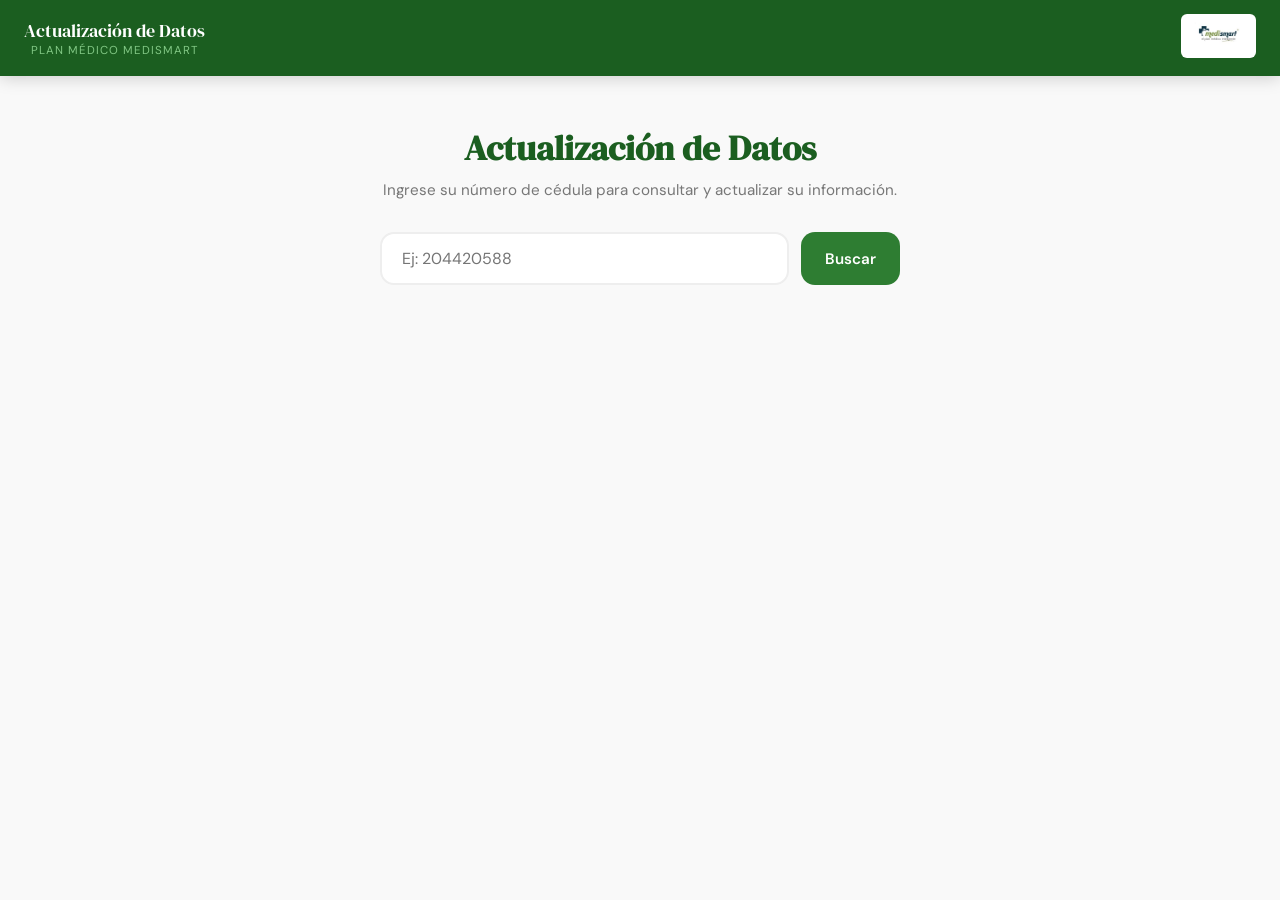
==== index.html @ 0046bc2f "Update index.html" ====
<!DOCTYPE html>
<html lang="es">
<head>
<meta charset="UTF-8">
<meta name="viewport" content="width=device-width, initial-scale=1.0">
<title>Actualización de Datos — Plan Médico</title>
<link href="https://fonts.googleapis.com/css2?family=DM+Serif+Display:ital@0;1&family=DM+Sans:wght@300;400;500;600&display=swap" rel="stylesheet">
<style>
:root {
  --gd:#1b5e20;--gm:#2e7d32;--ga:#43a047;--gl:#81c784;--gp:#e8f5e9;
  --cream:#f9f9f9;--cd:#eeeeee;--td:#111;--tm:#333;--tl:#777;
  --white:#fff;--red:#c0392b;--rl:#fdecea;
  --sh:0 4px 24px rgba(0,0,0,0.10);--shl:0 8px 40px rgba(0,0,0,0.15);
  --r:14px;--rs:8px;
}
*{box-sizing:border-box;margin:0;padding:0;}
body{font-family:'DM Sans',sans-serif;background:var(--cream);color:var(--td);min-height:100vh;}
header{background:var(--gd);padding:0 24px;display:flex;align-items:center;justify-content:space-between;height:76px;position:sticky;top:0;z-index:100;box-shadow:0 2px 16px rgba(0,0,0,0.18);}
.hlogo{height:48px;width:auto;object-fit:contain;}
.hcenter{display:flex;flex-direction:column;align-items:center;}
.htitle{font-family:'DM Serif Display',serif;font-size:1.1rem;color:var(--white);}
.hsub{font-size:0.72rem;color:var(--gl);letter-spacing:1px;text-transform:uppercase;}
.hlogor{height:44px;width:auto;object-fit:contain;background:white;border-radius:6px;padding:3px 8px;}
main{max-width:860px;margin:0 auto;padding:48px 24px 80px;}
.search-section{text-align:center;margin-bottom:48px;}
.search-section h1{font-family:'DM Serif Display',serif;font-size:2.2rem;color:var(--gd);margin-bottom:8px;}
.search-section p{color:var(--tl);font-size:0.95rem;margin-bottom:32px;}
.search-box{display:flex;gap:12px;max-width:520px;margin:0 auto;}
.search-box input{flex:1;padding:14px 20px;border:2px solid var(--cd);border-radius:var(--r);font-family:'DM Sans',sans-serif;font-size:1rem;background:var(--white);outline:none;transition:border-color 0.2s;}
.search-box input:focus{border-color:var(--ga);}
.search-box input:disabled{background:var(--cd);color:var(--tl);cursor:not-allowed;}
.btn{border:none;padding:14px 24px;border-radius:var(--r);font-family:'DM Sans',sans-serif;font-size:0.95rem;font-weight:600;cursor:pointer;transition:all 0.2s;white-space:nowrap;}
.btn-primary{background:var(--gm);color:var(--white);}
.btn-primary:hover{background:var(--gd);}
.btn-primary:disabled{background:var(--tl);cursor:not-allowed;}
.btn-secondary{background:transparent;color:var(--gm);border:2px solid var(--gm);padding:10px 22px;border-radius:var(--r);font-family:'DM Sans',sans-serif;font-size:0.9rem;font-weight:600;cursor:pointer;transition:all 0.2s;}
.btn-secondary:hover{background:var(--gp);}
.btn-danger{background:transparent;color:var(--red);border:2px solid var(--red);padding:10px 22px;border-radius:var(--r);font-family:'DM Sans',sans-serif;font-size:0.9rem;font-weight:600;cursor:pointer;transition:all 0.2s;}
.btn-danger:hover{background:var(--rl);}
.btn-reset{background:var(--gm);color:var(--white);border:none;padding:14px 20px;border-radius:var(--r);font-family:'DM Sans',sans-serif;font-size:0.95rem;font-weight:600;cursor:pointer;transition:all 0.2s;white-space:nowrap;}
.btn-reset:hover{background:var(--gd);}
.card{background:var(--white);border-radius:var(--r);box-shadow:var(--sh);margin-bottom:28px;overflow:hidden;animation:fadeUp 0.4s ease both;}
@keyframes fadeUp{from{opacity:0;transform:translateY(16px);}to{opacity:1;transform:translateY(0);}}
.card-header{background:var(--gd);padding:20px 28px;display:flex;align-items:center;justify-content:space-between;}
.card-header h2{font-family:'DM Serif Display',serif;font-size:1.2rem;color:var(--white);font-weight:400;}
.card-header .badge{font-size:0.72rem;color:var(--gl);letter-spacing:1px;text-transform:uppercase;}
.card-body{padding:28px;}
.form-grid{display:grid;grid-template-columns:1fr 1fr;gap:18px;}
.form-grid.three-col{grid-template-columns:1fr 1fr 1fr;}
.col-span-2{grid-column:span 2;}
.col-span-3{grid-column:span 3;}
.field{display:flex;flex-direction:column;gap:6px;}
.field label{font-size:0.78rem;font-weight:600;color:var(--tl);text-transform:uppercase;letter-spacing:0.8px;}
.field input,.field select{padding:11px 14px;border:1.5px solid var(--cd);border-radius:var(--rs);font-family:'DM Sans',sans-serif;font-size:0.95rem;background:var(--cream);color:var(--td);outline:none;transition:border-color 0.2s;}
.field input:focus,.field select:focus{border-color:var(--ga);background:var(--white);}
.field input:read-only{background:var(--cd);color:var(--tl);cursor:not-allowed;}
.field input:disabled,.field select:disabled{background:var(--cd);color:var(--tl);cursor:not-allowed;opacity:0.7;}
.card-actions{padding:0 28px 28px;display:flex;gap:12px;justify-content:flex-end;}
.empty-state{text-align:center;padding:40px 20px;color:var(--tl);}
.empty-state .icon{font-size:3rem;margin-bottom:12px;}
.empty-state p{margin-bottom:20px;font-size:0.95rem;}
.alert{padding:14px 20px;border-radius:var(--rs);font-size:0.9rem;margin-bottom:20px;display:none;}
.alert.success{background:var(--gp);color:var(--gd);border-left:4px solid var(--ga);}
.alert.error{background:var(--rl);color:var(--red);border-left:4px solid var(--red);}
.alert.show{display:block;}
.loading{display:none;text-align:center;padding:40px;color:var(--tl);}
.spinner{width:36px;height:36px;border:3px solid var(--cd);border-top-color:var(--ga);border-radius:50%;animation:spin 0.8s linear infinite;margin:0 auto 12px;}
@keyframes spin{to{transform:rotate(360deg);}}
.modal-overlay{display:none;position:fixed;inset:0;background:rgba(0,0,0,0.45);z-index:200;align-items:center;justify-content:center;}
.modal-overlay.show{display:flex;}
.modal{background:var(--white);border-radius:var(--r);padding:36px;max-width:420px;width:90%;box-shadow:var(--shl);text-align:center;}
.modal h3{font-family:'DM Serif Display',serif;font-size:1.3rem;color:var(--red);margin-bottom:12px;}
.modal p{color:var(--tm);font-size:0.95rem;margin-bottom:28px;line-height:1.6;}
.modal-actions{display:flex;gap:12px;justify-content:center;}
.section-divider{display:flex;align-items:center;gap:16px;margin:36px 0 28px;}
.section-divider::before,.section-divider::after{content:'';flex:1;height:1px;background:var(--cd);}
.section-divider span{font-size:0.75rem;color:var(--tl);text-transform:uppercase;letter-spacing:1.5px;white-space:nowrap;}
.hidden{display:none!important;}
@media(max-width:600px){
  .form-grid,.form-grid.three-col{grid-template-columns:1fr;}
  .col-span-2,.col-span-3{grid-column:span 1;}
  header{padding:0 12px;}
  main{padding:28px 16px 60px;}
  .search-box{flex-direction:column;}
}
</style>
</head>
<body>
<header>
  <div class="hcenter">
    <div class="htitle">Actualización de Datos</div>
    <div class="hsub">Plan Médico Medismart</div>
  </div>
  <div><img src="[data-uri]" alt="Medismart" class="hlogor"></div>
  <link rel="icon" type="image/x-icon" href="images/favicon.ico">
  <link rel="icon" type="image/png" sizes="32x32" href="images/favicon-32x32.png">
  <link rel="apple-touch-icon" sizes="192x192" href="images/favicon-192.png">
</header>
<main>
  <div class="search-section">
    <h1>Actualización de Datos</h1>
    <p>Ingrese su número de cédula para consultar y actualizar su información.</p>
    <div class="search-box">
      <input type="text" id="inputCedula" placeholder="Ej: 204420588" maxlength="20" onkeydown="if(event.key==='Enter')buscarColaborador()">
      <button class="btn btn-primary" onclick="buscarColaborador()" id="btnBuscar">Buscar</button>
      <button class="btn-reset" onclick="limpiarFormulario()" id="btnLimpiar" style="display:none">↺ Nueva persona</button>
    </div>
  </div>
  <div class="loading" id="loadingState"><div class="spinner"></div><p>Buscando información...</p></div>
  <div class="alert" id="alertGlobal"></div>
  <div id="sectionTitular" class="hidden">
    <div class="card">
      <div class="card-header"><h2>Datos Personales</h2><span class="badge">Titular</span></div>
      <div class="card-body">
        <div class="alert" id="alertTitular"></div>
        <div class="form-grid">
          <div class="field"><label>Cédula</label><input type="text" id="t_cedula" readonly></div>
          <div class="field"><label>Género</label>
            <select id="t_genero" disabled><option value="">Seleccione...</option><option>Masculino</option><option>Femenino</option></select>
          </div>
          <div class="field"><label>Apellido 1</label><input type="text" id="t_apellido1" disabled></div>
          <div class="field"><label>Apellido 2</label><input type="text" id="t_apellido2" disabled></div>
          <div class="field"><label>Nombre 1</label><input type="text" id="t_nombre1" disabled></div>
          <div class="field"><label>Nombre 2</label><input type="text" id="t_nombre2" disabled></div>
          <div class="field col-span-2"><label>Contacto Personal (Correo)</label><input type="email" id="t_contacto" disabled></div>
          <div class="field"><label>Teléfono Primario</label><input type="tel" id="t_tel1" disabled maxlength="20"></div>
          <div class="field"><label>Teléfono Secundario</label><input type="tel" id="t_tel2" disabled maxlength="20"></div>
          <div class="field"><label>Estado Civil</label>
            <select id="t_estadocivil" disabled><option value="">Seleccione...</option><option>Soltero(a)</option><option>Casado(a)</option><option>Unión Libre</option><option>Separado(a)</option><option>Divorciado(a)</option><option>Viudo(a)</option></select>
          </div>
        </div>
        <div class="section-divider"><span>Ubicación</span></div>
        <div class="form-grid three-col">
          <div class="field"><label>Provincia</label><select id="t_provincia" onchange="cargarCantones('t')" disabled><option value="">Seleccione...</option></select></div>
          <div class="field"><label>Cantón</label><select id="t_canton" onchange="cargarDistritos('t')" disabled><option value="">Seleccione provincia primero</option></select></div>
          <div class="field"><label>Distrito</label><select id="t_distrito" disabled><option value="">Seleccione cantón primero</option></select></div>
          <div class="field col-span-3"><label>Dirección Exacta</label><input type="text" id="t_direccion" disabled></div>
        </div>
      </div>
      <div class="card-actions"><button class="btn btn-primary" onclick="guardarTitular()" id="btnGuardarTitular">Guardar Cambios</button></div>
    </div>
    <div class="card">
      <div class="card-header"><h2>Beneficiario</h2><span class="badge">Plan Médico Medismart</span></div>
      <div class="card-body">
        <div class="alert" id="alertBenef"></div>
        <div id="benefEmpty" class="empty-state">
          <div class="icon">👤</div>
          <p>No tiene un beneficiario registrado para el plan médico.</p>
          <button class="btn btn-primary" onclick="mostrarFormBenef()">+ Agregar Beneficiario</button>
        </div>
        <div id="benefForm" class="hidden">
          <div class="form-grid">
            <div class="field"><label>Tipo de Cédula</label>
              <select id="b_tipocedula"><option value="">Seleccione...</option><option>Nacional</option><option>Residente</option><option>Pasaporte</option></select>
            </div>
            <div class="field"><label>Cédula del Beneficiario</label><input type="text" id="b_cedula" maxlength="20"></div>
            <div class="field col-span-2"><label>Nombre Completo</label><input type="text" id="b_nombre"></div>
            <div class="field"><label>Fecha de Nacimiento</label><input type="date" id="b_fechanac"></div>
            <div class="field"><label>Genero</label>
              <select id="b_genero"><option value="">Seleccione...</option><option>Masculino</option><option>Femenino</option></select>
            </div>
            <div class="field"><label>Estado Civil</label>
              <select id="b_estadocivil"><option value="">Seleccione...</option><option>Soltero(a)</option><option>Casado(a)</option><option>Unión Libre</option><option>Separado(a)</option><option>Divorciado(a)</option><option>Viudo(a)</option></select>
            </div>
            <div class="field"><label>Parentesco</label>
              <select id="b_parentesco"><option value="">Seleccione...</option><option>Abuelo(a)</option><option>Cónyuge</option><option>Cuñado(a)</option><option>Esposo(a)</option><option>Hermano(a)</option><option>Hijo(a)</option><option>Madre</option><option>Nieto(a)</option><option>Novio(a)</option><option>Nuera</option><option>Padre</option><option>Pareja</option><option>Primo(a)</option><option>Sobrino(a)</option><option>Suegro(a)</option><option>Tío(a)</option><option>Yerno</option><option>Otra relación</option></select>
            </div>
            <div class="field col-span-2"><label>Correo Electrónico</label><input type="email" id="b_correo"></div>
          </div>
          <div class="section-divider"><span>Ubicación del Beneficiario</span></div>
          <div class="form-grid three-col">
            <div class="field"><label>Provincia</label><select id="b_provincia" onchange="cargarCantones('b')"><option value="">Seleccione...</option></select></div>
            <div class="field"><label>Cantón</label><select id="b_canton" onchange="cargarDistritos('b')" disabled><option value="">Seleccione provincia primero</option></select></div>
            <div class="field"><label>Distrito</label><select id="b_distrito" disabled><option value="">Seleccione cantón primero</option></select></div>
          </div>
        </div>
      </div>
      <div class="card-actions" id="benefActions" style="display:none">
        <button class="btn-danger" onclick="confirmarEliminarBenef()" id="btnEliminarBenef" style="display:none">Eliminar Beneficiario</button>
        <button class="btn-secondary" onclick="cancelarBenef()">Cancelar</button>
        <button class="btn btn-primary" onclick="guardarBenef()" id="btnGuardarBenef">Guardar Beneficiario</button>
      </div>
    </div>
  </div>
</main>
<div class="modal-overlay" id="modalEliminar">
  <div class="modal">
    <h3>Eliminar Beneficiario</h3>
    <p>¿Está seguro que desea eliminar al beneficiario? Esta acción no se puede deshacer.</p>
    <div class="modal-actions">
      <button class="btn-secondary" onclick="cerrarModal()">Cancelar</button>
      <button class="btn-danger" onclick="eliminarBenef()">Sí, eliminar</button>
    </div>
  </div>
</div>
<script src="main.js"></script>
</body>
</html>
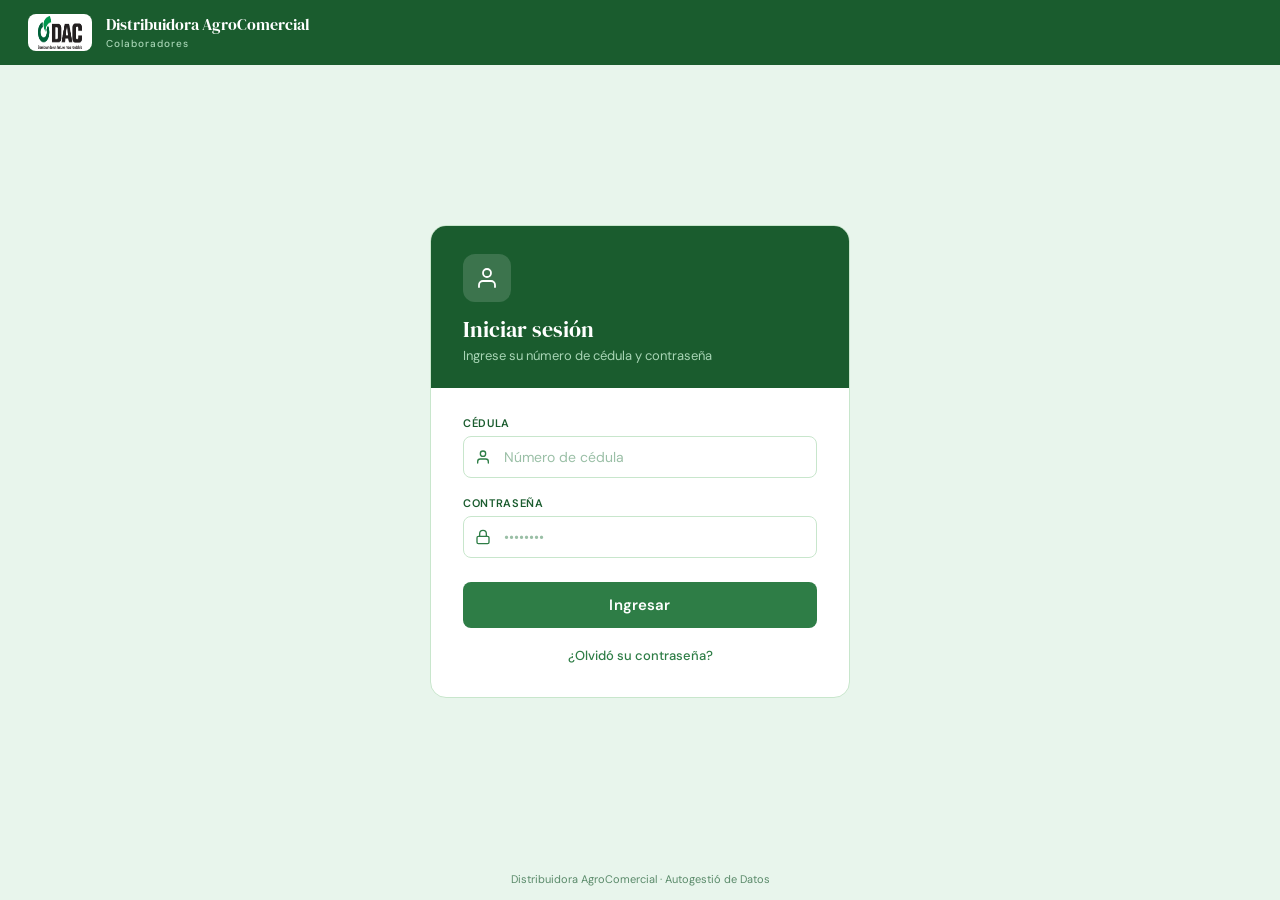
==== commit fa1600b1: "Creacion de una nueva version" ====
--- a/index.html
+++ b/index.html
@@ -1,198 +1,85 @@
 <!DOCTYPE html>
 <html lang="es">
 <head>
-<meta charset="UTF-8">
-<meta name="viewport" content="width=device-width, initial-scale=1.0">
-<title>Actualización de Datos — Plan Médico</title>
-<link href="https://fonts.googleapis.com/css2?family=DM+Serif+Display:ital@0;1&family=DM+Sans:wght@300;400;500;600&display=swap" rel="stylesheet">
-<style>
-:root {
-  --gd:#1b5e20;--gm:#2e7d32;--ga:#43a047;--gl:#81c784;--gp:#e8f5e9;
-  --cream:#f9f9f9;--cd:#eeeeee;--td:#111;--tm:#333;--tl:#777;
-  --white:#fff;--red:#c0392b;--rl:#fdecea;
-  --sh:0 4px 24px rgba(0,0,0,0.10);--shl:0 8px 40px rgba(0,0,0,0.15);
-  --r:14px;--rs:8px;
-}
-*{box-sizing:border-box;margin:0;padding:0;}
-body{font-family:'DM Sans',sans-serif;background:var(--cream);color:var(--td);min-height:100vh;}
-header{background:var(--gd);padding:0 24px;display:flex;align-items:center;justify-content:space-between;height:76px;position:sticky;top:0;z-index:100;box-shadow:0 2px 16px rgba(0,0,0,0.18);}
-.hlogo{height:48px;width:auto;object-fit:contain;}
-.hcenter{display:flex;flex-direction:column;align-items:center;}
-.htitle{font-family:'DM Serif Display',serif;font-size:1.1rem;color:var(--white);}
-.hsub{font-size:0.72rem;color:var(--gl);letter-spacing:1px;text-transform:uppercase;}
-.hlogor{height:44px;width:auto;object-fit:contain;background:white;border-radius:6px;padding:3px 8px;}
-main{max-width:860px;margin:0 auto;padding:48px 24px 80px;}
-.search-section{text-align:center;margin-bottom:48px;}
-.search-section h1{font-family:'DM Serif Display',serif;font-size:2.2rem;color:var(--gd);margin-bottom:8px;}
-.search-section p{color:var(--tl);font-size:0.95rem;margin-bottom:32px;}
-.search-box{display:flex;gap:12px;max-width:520px;margin:0 auto;}
-.search-box input{flex:1;padding:14px 20px;border:2px solid var(--cd);border-radius:var(--r);font-family:'DM Sans',sans-serif;font-size:1rem;background:var(--white);outline:none;transition:border-color 0.2s;}
-.search-box input:focus{border-color:var(--ga);}
-.search-box input:disabled{background:var(--cd);color:var(--tl);cursor:not-allowed;}
-.btn{border:none;padding:14px 24px;border-radius:var(--r);font-family:'DM Sans',sans-serif;font-size:0.95rem;font-weight:600;cursor:pointer;transition:all 0.2s;white-space:nowrap;}
-.btn-primary{background:var(--gm);color:var(--white);}
-.btn-primary:hover{background:var(--gd);}
-.btn-primary:disabled{background:var(--tl);cursor:not-allowed;}
-.btn-secondary{background:transparent;color:var(--gm);border:2px solid var(--gm);padding:10px 22px;border-radius:var(--r);font-family:'DM Sans',sans-serif;font-size:0.9rem;font-weight:600;cursor:pointer;transition:all 0.2s;}
-.btn-secondary:hover{background:var(--gp);}
-.btn-danger{background:transparent;color:var(--red);border:2px solid var(--red);padding:10px 22px;border-radius:var(--r);font-family:'DM Sans',sans-serif;font-size:0.9rem;font-weight:600;cursor:pointer;transition:all 0.2s;}
-.btn-danger:hover{background:var(--rl);}
-.btn-reset{background:var(--gm);color:var(--white);border:none;padding:14px 20px;border-radius:var(--r);font-family:'DM Sans',sans-serif;font-size:0.95rem;font-weight:600;cursor:pointer;transition:all 0.2s;white-space:nowrap;}
-.btn-reset:hover{background:var(--gd);}
-.card{background:var(--white);border-radius:var(--r);box-shadow:var(--sh);margin-bottom:28px;overflow:hidden;animation:fadeUp 0.4s ease both;}
-@keyframes fadeUp{from{opacity:0;transform:translateY(16px);}to{opacity:1;transform:translateY(0);}}
-.card-header{background:var(--gd);padding:20px 28px;display:flex;align-items:center;justify-content:space-between;}
-.card-header h2{font-family:'DM Serif Display',serif;font-size:1.2rem;color:var(--white);font-weight:400;}
-.card-header .badge{font-size:0.72rem;color:var(--gl);letter-spacing:1px;text-transform:uppercase;}
-.card-body{padding:28px;}
-.form-grid{display:grid;grid-template-columns:1fr 1fr;gap:18px;}
-.form-grid.three-col{grid-template-columns:1fr 1fr 1fr;}
-.col-span-2{grid-column:span 2;}
-.col-span-3{grid-column:span 3;}
-.field{display:flex;flex-direction:column;gap:6px;}
-.field label{font-size:0.78rem;font-weight:600;color:var(--tl);text-transform:uppercase;letter-spacing:0.8px;}
-.field input,.field select{padding:11px 14px;border:1.5px solid var(--cd);border-radius:var(--rs);font-family:'DM Sans',sans-serif;font-size:0.95rem;background:var(--cream);color:var(--td);outline:none;transition:border-color 0.2s;}
-.field input:focus,.field select:focus{border-color:var(--ga);background:var(--white);}
-.field input:read-only{background:var(--cd);color:var(--tl);cursor:not-allowed;}
-.field input:disabled,.field select:disabled{background:var(--cd);color:var(--tl);cursor:not-allowed;opacity:0.7;}
-.card-actions{padding:0 28px 28px;display:flex;gap:12px;justify-content:flex-end;}
-.empty-state{text-align:center;padding:40px 20px;color:var(--tl);}
-.empty-state .icon{font-size:3rem;margin-bottom:12px;}
-.empty-state p{margin-bottom:20px;font-size:0.95rem;}
-.alert{padding:14px 20px;border-radius:var(--rs);font-size:0.9rem;margin-bottom:20px;display:none;}
-.alert.success{background:var(--gp);color:var(--gd);border-left:4px solid var(--ga);}
-.alert.error{background:var(--rl);color:var(--red);border-left:4px solid var(--red);}
-.alert.show{display:block;}
-.loading{display:none;text-align:center;padding:40px;color:var(--tl);}
-.spinner{width:36px;height:36px;border:3px solid var(--cd);border-top-color:var(--ga);border-radius:50%;animation:spin 0.8s linear infinite;margin:0 auto 12px;}
-@keyframes spin{to{transform:rotate(360deg);}}
-.modal-overlay{display:none;position:fixed;inset:0;background:rgba(0,0,0,0.45);z-index:200;align-items:center;justify-content:center;}
-.modal-overlay.show{display:flex;}
-.modal{background:var(--white);border-radius:var(--r);padding:36px;max-width:420px;width:90%;box-shadow:var(--shl);text-align:center;}
-.modal h3{font-family:'DM Serif Display',serif;font-size:1.3rem;color:var(--red);margin-bottom:12px;}
-.modal p{color:var(--tm);font-size:0.95rem;margin-bottom:28px;line-height:1.6;}
-.modal-actions{display:flex;gap:12px;justify-content:center;}
-.section-divider{display:flex;align-items:center;gap:16px;margin:36px 0 28px;}
-.section-divider::before,.section-divider::after{content:'';flex:1;height:1px;background:var(--cd);}
-.section-divider span{font-size:0.75rem;color:var(--tl);text-transform:uppercase;letter-spacing:1.5px;white-space:nowrap;}
-.hidden{display:none!important;}
-@media(max-width:600px){
-  .form-grid,.form-grid.three-col{grid-template-columns:1fr;}
-  .col-span-2,.col-span-3{grid-column:span 1;}
-  header{padding:0 12px;}
-  main{padding:28px 16px 60px;}
-  .search-box{flex-direction:column;}
-}
-</style>
-</head>
-<body>
-<header>
-  <div class="hcenter">
-    <div class="htitle">Actualización de Datos</div>
-    <div class="hsub">Plan Médico Medismart</div>
-  </div>
-  <div><img src="[data-uri]" alt="Medismart" class="hlogor"></div>
+  <meta charset="UTF-8">
+  <meta name="viewport" content="width=device-width, initial-scale=1.0">
+  <title>Iniciar Sesión – Medismart</title>
+  <link href="https://fonts.googleapis.com/css2?family=DM+Sans:wght@400;500;600&family=DM+Serif+Display&display=swap" rel="stylesheet">
   <link rel="icon" type="image/x-icon" href="images/favicon.ico">
   <link rel="icon" type="image/png" sizes="32x32" href="images/favicon-32x32.png">
   <link rel="apple-touch-icon" sizes="192x192" href="images/favicon-192.png">
-</header>
-<main>
-  <div class="search-section">
-    <h1>Actualización de Datos</h1>
-    <p>Ingrese su número de cédula para consultar y actualizar su información.</p>
-    <div class="search-box">
-      <input type="text" id="inputCedula" placeholder="Ej: 204420588" maxlength="20" onkeydown="if(event.key==='Enter')buscarColaborador()">
-      <button class="btn btn-primary" onclick="buscarColaborador()" id="btnBuscar">Buscar</button>
-      <button class="btn-reset" onclick="limpiarFormulario()" id="btnLimpiar" style="display:none">↺ Nueva persona</button>
+  <link rel="stylesheet" href="../css/login.css">
+</head>
+<body>
+  <header>
+    <div class="header-brand">
+      <!-- Logo a la izquierda -->
+      <div class="header-logo">
+        <img src="../images/DAC.png" alt="Logo DAC" class="header-logo-image">
+      </div>
+      <!-- Texto después del logo -->
+      <div class="header-text">
+        <span class="title">Distribuidora AgroComercial</span>
+        <span class="subtitle">Colaboradores</span>
+      </div>
     </div>
-  </div>
-  <div class="loading" id="loadingState"><div class="spinner"></div><p>Buscando información...</p></div>
-  <div class="alert" id="alertGlobal"></div>
-  <div id="sectionTitular" class="hidden">
+  </header>
+  <main>
     <div class="card">
-      <div class="card-header"><h2>Datos Personales</h2><span class="badge">Titular</span></div>
+
+      <div class="card-header">
+        <div class="card-icon">
+          <svg width="24" height="24" viewBox="0 0 24 24" fill="none"
+               stroke="#fff" stroke-width="1.8" stroke-linecap="round" stroke-linejoin="round">
+            <path d="M20 21v-2a4 4 0 0 0-4-4H8a4 4 0 0 0-4 4v2"/>
+            <circle cx="12" cy="7" r="4"/>
+          </svg>
+        </div>
+        <h1>Iniciar sesión</h1>
+        <p>Ingrese su n&uacute;mero de c&eacute;dula y contraseña</p>
+      </div>
+
       <div class="card-body">
-        <div class="alert" id="alertTitular"></div>
-        <div class="form-grid">
-          <div class="field"><label>Cédula</label><input type="text" id="t_cedula" readonly></div>
-          <div class="field"><label>Género</label>
-            <select id="t_genero" disabled><option value="">Seleccione...</option><option>Masculino</option><option>Femenino</option></select>
-          </div>
-          <div class="field"><label>Apellido 1</label><input type="text" id="t_apellido1" disabled></div>
-          <div class="field"><label>Apellido 2</label><input type="text" id="t_apellido2" disabled></div>
-          <div class="field"><label>Nombre 1</label><input type="text" id="t_nombre1" disabled></div>
-          <div class="field"><label>Nombre 2</label><input type="text" id="t_nombre2" disabled></div>
-          <div class="field col-span-2"><label>Contacto Personal (Correo)</label><input type="email" id="t_contacto" disabled></div>
-          <div class="field"><label>Teléfono Primario</label><input type="tel" id="t_tel1" disabled maxlength="20"></div>
-          <div class="field"><label>Teléfono Secundario</label><input type="tel" id="t_tel2" disabled maxlength="20"></div>
-          <div class="field"><label>Estado Civil</label>
-            <select id="t_estadocivil" disabled><option value="">Seleccione...</option><option>Soltero(a)</option><option>Casado(a)</option><option>Unión Libre</option><option>Separado(a)</option><option>Divorciado(a)</option><option>Viudo(a)</option></select>
+
+        <div class="field">
+          <label for="username">Cédula</label>
+          <div class="input-wrap">
+            <svg width="16" height="16" viewBox="0 0 24 24" fill="none"
+                 stroke="#2e7d46" stroke-width="2" stroke-linecap="round">
+              <path d="M20 21v-2a4 4 0 0 0-4-4H8a4 4 0 0 0-4 4v2"/>
+              <circle cx="12" cy="7" r="4"/>
+            </svg>
+            <input type="text" id="username" name="username"
+                   placeholder="N&uacute;mero de c&eacute;dula" required autocomplete="username">
           </div>
         </div>
-        <div class="section-divider"><span>Ubicación</span></div>
-        <div class="form-grid three-col">
-          <div class="field"><label>Provincia</label><select id="t_provincia" onchange="cargarCantones('t')" disabled><option value="">Seleccione...</option></select></div>
-          <div class="field"><label>Cantón</label><select id="t_canton" onchange="cargarDistritos('t')" disabled><option value="">Seleccione provincia primero</option></select></div>
-          <div class="field"><label>Distrito</label><select id="t_distrito" disabled><option value="">Seleccione cantón primero</option></select></div>
-          <div class="field col-span-3"><label>Dirección Exacta</label><input type="text" id="t_direccion" disabled></div>
-        </div>
-      </div>
-      <div class="card-actions"><button class="btn btn-primary" onclick="guardarTitular()" id="btnGuardarTitular">Guardar Cambios</button></div>
-    </div>
-    <div class="card">
-      <div class="card-header"><h2>Beneficiario</h2><span class="badge">Plan Médico Medismart</span></div>
-      <div class="card-body">
-        <div class="alert" id="alertBenef"></div>
-        <div id="benefEmpty" class="empty-state">
-          <div class="icon">👤</div>
-          <p>No tiene un beneficiario registrado para el plan médico.</p>
-          <button class="btn btn-primary" onclick="mostrarFormBenef()">+ Agregar Beneficiario</button>
-        </div>
-        <div id="benefForm" class="hidden">
-          <div class="form-grid">
-            <div class="field"><label>Tipo de Cédula</label>
-              <select id="b_tipocedula"><option value="">Seleccione...</option><option>Nacional</option><option>Residente</option><option>Pasaporte</option></select>
-            </div>
-            <div class="field"><label>Cédula del Beneficiario</label><input type="text" id="b_cedula" maxlength="20"></div>
-            <div class="field col-span-2"><label>Nombre Completo</label><input type="text" id="b_nombre"></div>
-            <div class="field"><label>Fecha de Nacimiento</label><input type="date" id="b_fechanac"></div>
-            <div class="field"><label>Genero</label>
-              <select id="b_genero"><option value="">Seleccione...</option><option>Masculino</option><option>Femenino</option></select>
-            </div>
-            <div class="field"><label>Estado Civil</label>
-              <select id="b_estadocivil"><option value="">Seleccione...</option><option>Soltero(a)</option><option>Casado(a)</option><option>Unión Libre</option><option>Separado(a)</option><option>Divorciado(a)</option><option>Viudo(a)</option></select>
-            </div>
-            <div class="field"><label>Parentesco</label>
-              <select id="b_parentesco"><option value="">Seleccione...</option><option>Abuelo(a)</option><option>Cónyuge</option><option>Cuñado(a)</option><option>Esposo(a)</option><option>Hermano(a)</option><option>Hijo(a)</option><option>Madre</option><option>Nieto(a)</option><option>Novio(a)</option><option>Nuera</option><option>Padre</option><option>Pareja</option><option>Primo(a)</option><option>Sobrino(a)</option><option>Suegro(a)</option><option>Tío(a)</option><option>Yerno</option><option>Otra relación</option></select>
-            </div>
-            <div class="field col-span-2"><label>Correo Electrónico</label><input type="email" id="b_correo"></div>
-          </div>
-          <div class="section-divider"><span>Ubicación del Beneficiario</span></div>
-          <div class="form-grid three-col">
-            <div class="field"><label>Provincia</label><select id="b_provincia" onchange="cargarCantones('b')"><option value="">Seleccione...</option></select></div>
-            <div class="field"><label>Cantón</label><select id="b_canton" onchange="cargarDistritos('b')" disabled><option value="">Seleccione provincia primero</option></select></div>
-            <div class="field"><label>Distrito</label><select id="b_distrito" disabled><option value="">Seleccione cantón primero</option></select></div>
+
+        <div class="field">
+          <label for="password">Contraseña</label>
+          <div class="input-wrap">
+            <svg width="16" height="16" viewBox="0 0 24 24" fill="none"
+                 stroke="#2e7d46" stroke-width="2" stroke-linecap="round">
+              <rect x="3" y="11" width="18" height="11" rx="2"/>
+              <path d="M7 11V7a5 5 0 0 1 10 0v4"/>
+            </svg>
+            <input type="password" id="password" name="password"
+                   placeholder="••••••••" required autocomplete="current-password">
           </div>
         </div>
-      </div>
-      <div class="card-actions" id="benefActions" style="display:none">
-        <button class="btn-danger" onclick="confirmarEliminarBenef()" id="btnEliminarBenef" style="display:none">Eliminar Beneficiario</button>
-        <button class="btn-secondary" onclick="cancelarBenef()">Cancelar</button>
-        <button class="btn btn-primary" onclick="guardarBenef()" id="btnGuardarBenef">Guardar Beneficiario</button>
+
+        <button type="button" class="btn-submit" onclick="buscarColaborador()">Ingresar</button>
+
+        <div class="forgot">
+          <a href="#">¿Olvidó su contraseña?</a>
+        </div>
+  <div class="loading" id="loadingState"><div class="spinner"></div><p>Verificando credenciales...</p></div>
+  <div class="alert" id="alertGlobal"></div>
       </div>
     </div>
-  </div>
-</main>
-<div class="modal-overlay" id="modalEliminar">
-  <div class="modal">
-    <h3>Eliminar Beneficiario</h3>
-    <p>¿Está seguro que desea eliminar al beneficiario? Esta acción no se puede deshacer.</p>
-    <div class="modal-actions">
-      <button class="btn-secondary" onclick="cerrarModal()">Cancelar</button>
-      <button class="btn-danger" onclick="eliminarBenef()">Sí, eliminar</button>
-    </div>
-  </div>
-</div>
-<script src="main.js"></script>
+  </main>
+  <footer>
+    Distribuidora AgroComercial &middot; Autogesti&oacute; de Datos
+  </footer>
+  <script src="js/login-app.js"></script>
 </body>
-</html>
+</html>
--- a/css/login.css
+++ b/css/login.css
@@ -0,0 +1,241 @@
+*, *::before, *::after {
+      box-sizing: border-box;
+      margin: 0;
+      padding: 0;
+    }
+
+    :root {
+      --green-dark:    #1a5c2e;
+      --green-mid:     #2e7d46;
+      --green-light:   #e8f5ec;
+      --green-accent:  #a8d5b5;
+      --green-border:  #c8e6cc;
+      --text-dark:     #1a3d28;
+      --white:         #ffffff;
+    }
+
+    body {
+      font-family: 'DM Sans', sans-serif;
+      background: var(--green-light);
+      min-height: 100vh;
+      display: flex;
+      flex-direction: column;
+    }
+
+    /* ── HEADER ── */
+    header {
+      background: var(--green-dark);
+      padding: 14px 28px;
+      display: flex;
+      align-items: center;
+      justify-content: space-between;
+    }
+
+    /* Logo + texto: logo a la izquierda, texto a la derecha */
+    .header-brand {
+      display: flex;
+      align-items: center;
+      gap: 14px;
+    }
+
+    .header-logo {
+      background: var(--white);
+      border-radius: 8px;
+      padding: 2px 10px;
+      display: flex;
+      align-items: center;
+      gap: 6px;
+      flex-shrink: 0;
+      
+    }
+
+    .header-logo-image {
+      width: 44px;
+      height: 33px;
+      display: flex;
+      align-items: center;
+      justify-content: center;
+    }
+
+    .header-logo span {
+      color: var(--green-dark);
+      font-size: 13px;
+      font-weight: 600;
+      letter-spacing: 0.01em;
+    }
+
+    .header-text {
+      display: flex;
+      flex-direction: column;
+    }
+
+    .header-text .title {
+      color: var(--white);
+      font-family: 'DM Serif Display', serif;
+      font-size: 16px;
+      font-weight: 400;
+      line-height: 1.2;
+    }
+
+    .header-text .subtitle {
+      color: var(--green-accent);
+      font-size: 10px;
+      letter-spacing: 0.1em;
+      font-weight: 500;
+      margin-top: 2px;
+    }
+
+    /* ── MAIN ── */
+    main {
+      flex: 1;
+      display: flex;
+      align-items: center;
+      justify-content: center;
+      padding: 40px 16px;
+    }
+
+    .card {
+      background: var(--white);
+      border-radius: 16px;
+      width: 100%;
+      max-width: 420px;
+      overflow: hidden;
+      border: 0.5px solid var(--green-border);
+    }
+
+    /* Card header band */
+    .card-header {
+      background: var(--green-dark);
+      padding: 28px 32px 24px;
+    }
+
+    .card-icon {
+      width: 48px;
+      height: 48px;
+      background: rgba(255, 255, 255, 0.15);
+      border-radius: 12px;
+      display: flex;
+      align-items: center;
+      justify-content: center;
+      margin-bottom: 14px;
+    }
+
+    .card-header h1 {
+      color: var(--white);
+      font-family: 'DM Serif Display', serif;
+      font-size: 22px;
+      font-weight: 400;
+      line-height: 1.2;
+    }
+
+    .card-header p {
+      color: var(--green-accent);
+      font-size: 13px;
+      margin-top: 4px;
+    }
+
+    /* Card body */
+    .card-body {
+      padding: 28px 32px 32px;
+    }
+
+    .field {
+      margin-bottom: 18px;
+    }
+
+    .field label {
+      display: block;
+      font-size: 11px;
+      font-weight: 600;
+      color: var(--green-dark);
+      letter-spacing: 0.06em;
+      text-transform: uppercase;
+      margin-bottom: 6px;
+    }
+
+    .input-wrap {
+      position: relative;
+    }
+
+    .input-wrap svg {
+      position: absolute;
+      left: 12px;
+      top: 50%;
+      transform: translateY(-50%);
+      pointer-events: none;
+    }
+
+    .input-wrap input {
+      width: 100%;
+      padding: 11px 12px 11px 40px;
+      border: 1.5px solid var(--green-border);
+      border-radius: 8px;
+      font-size: 14px;
+      font-family: 'DM Sans', sans-serif;
+      color: var(--text-dark);
+      background: var(--white);
+      outline: none;
+      transition: border-color 0.2s;
+    }
+
+    .input-wrap input::placeholder {
+      color: #9abfa6;
+    }
+
+    .input-wrap input:focus {
+      border-color: var(--green-mid);
+    }
+
+    .btn-submit {
+      width: 100%;
+      background: var(--green-mid);
+      color: var(--white);
+      border: none;
+      border-radius: 8px;
+      padding: 13px;
+      font-size: 15px;
+      font-weight: 600;
+      font-family: 'DM Sans', sans-serif;
+      cursor: pointer;
+      transition: background 0.2s;
+      margin-top: 6px;
+      letter-spacing: 0.01em;
+    }
+
+    .btn-submit:hover {
+      background: var(--green-dark);
+    }
+
+    .forgot {
+      text-align: center;
+      margin-top: 16px;
+    }
+
+    .forgot a {
+      font-size: 13px;
+      color: var(--green-mid);
+      text-decoration: none;
+      font-weight: 500;
+    }
+
+    .forgot a:hover {
+      text-decoration: underline;
+    }
+
+    /* ── FOOTER ── */
+    footer {
+      text-align: center;
+      padding: 14px;
+      color: #5a8a6a;
+      font-size: 11px;
+    }
+    .hidden{
+      display:none!important;
+    }
+  .alert{padding:14px 20px;border-radius:var(--rs);font-size:0.9rem;margin-bottom:20px;display:none;}
+  .alert.success{background:var(--gp);color:var(--gd);border-left:4px solid var(--ga);}
+  .alert.error{background:var(--rl);color:var(--red);border-left:4px solid var(--red);}
+  .alert.show{display:block;}
+  .loading{display:none;text-align:center;padding:40px;color:var(--tl);}
+  .spinner{width:36px;height:36px;border:3px solid var(--cd);border-top-color:var(--ga);border-radius:50%;animation:spin 0.8s linear infinite;margin:0 auto 12px;}
+  @keyframes spin{to{transform:rotate(360deg);}}
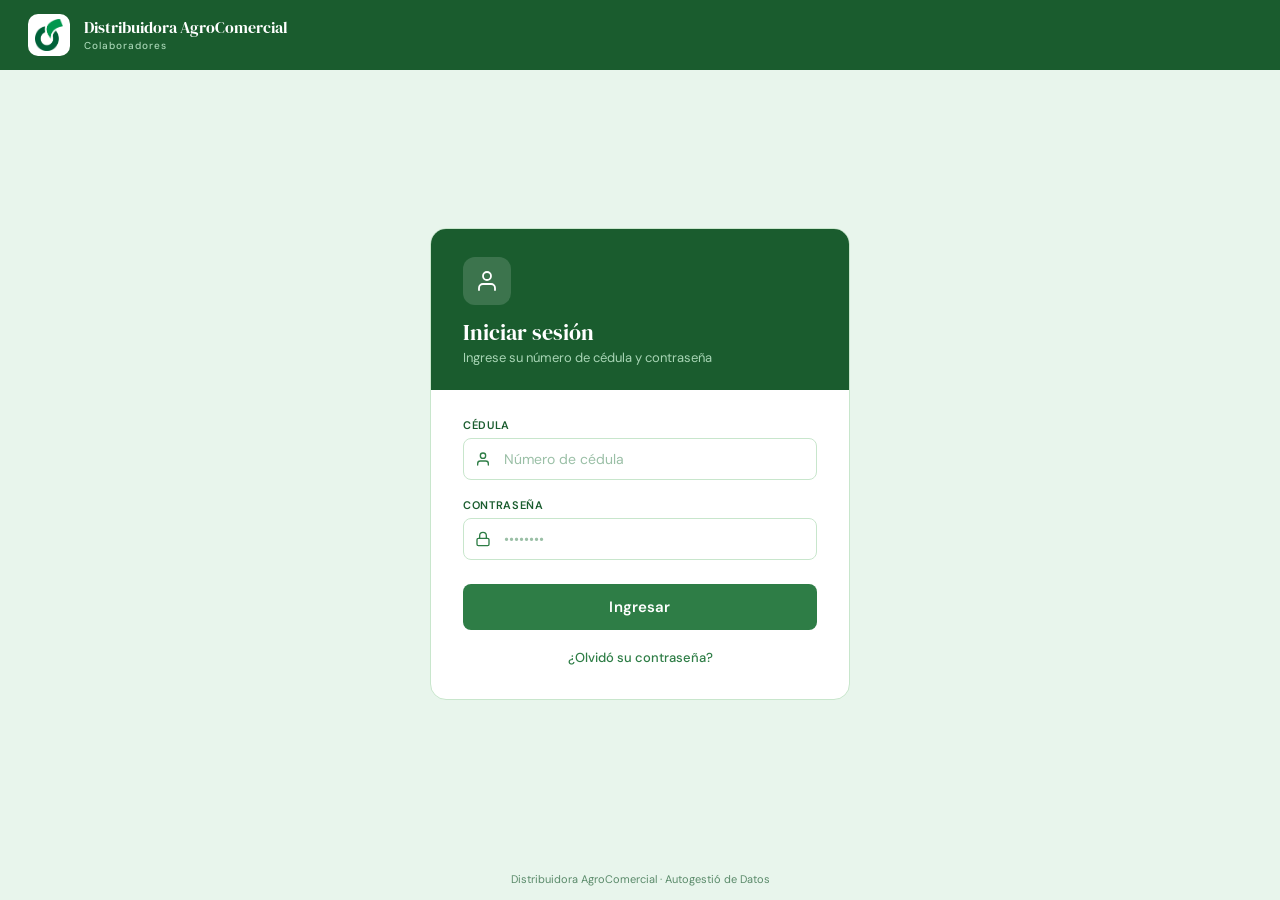
==== commit 39bb89b0: "cambio logo login" ====
--- a/index.html
+++ b/index.html
@@ -8,14 +8,14 @@
   <link rel="icon" type="image/x-icon" href="images/favicon.ico">
   <link rel="icon" type="image/png" sizes="32x32" href="images/favicon-32x32.png">
   <link rel="apple-touch-icon" sizes="192x192" href="images/favicon-192.png">
-  <link rel="stylesheet" href="../css/login.css">
+  <link rel="stylesheet" href="css/login.css">
 </head>
 <body>
   <header>
     <div class="header-brand">
       <!-- Logo a la izquierda -->
       <div class="header-logo">
-        <img src="../images/DAC.png" alt="Logo DAC" class="header-logo-image">
+        <img src="images/DAC-icon.png" alt="Logo DAC" class="header-logo-image">
       </div>
       <!-- Texto después del logo -->
       <div class="header-text">
@@ -67,7 +67,7 @@
           </div>
         </div>
 
-        <button type="button" class="btn-submit" onclick="buscarColaborador()">Ingresar</button>
+        <button type="button" class="btn-submit" id="Btn_buscar" onclick="buscarColaborador()">Ingresar</button>
 
         <div class="forgot">
           <a href="#">¿Olvidó su contraseña?</a>
@@ -82,4 +82,4 @@
   </footer>
   <script src="js/login-app.js"></script>
 </body>
-</html>+</html>
--- a/css/login.css
+++ b/css/login.css
@@ -40,21 +40,20 @@
 
     .header-logo {
       background: var(--white);
-      border-radius: 8px;
-      padding: 2px 10px;
-      display: flex;
-      align-items: center;
-      gap: 6px;
+      border-radius: 10px;
+      width: 42px;
+      height: 42px;
+      padding: 5px;
+      display: flex;
+      align-items: center;
+      justify-content: center;
       flex-shrink: 0;
-      
     }
 
     .header-logo-image {
-      width: 44px;
-      height: 33px;
-      display: flex;
-      align-items: center;
-      justify-content: center;
+      width: 100%;
+      height: 100%;
+      object-fit: contain;
     }
 
     .header-logo span {
